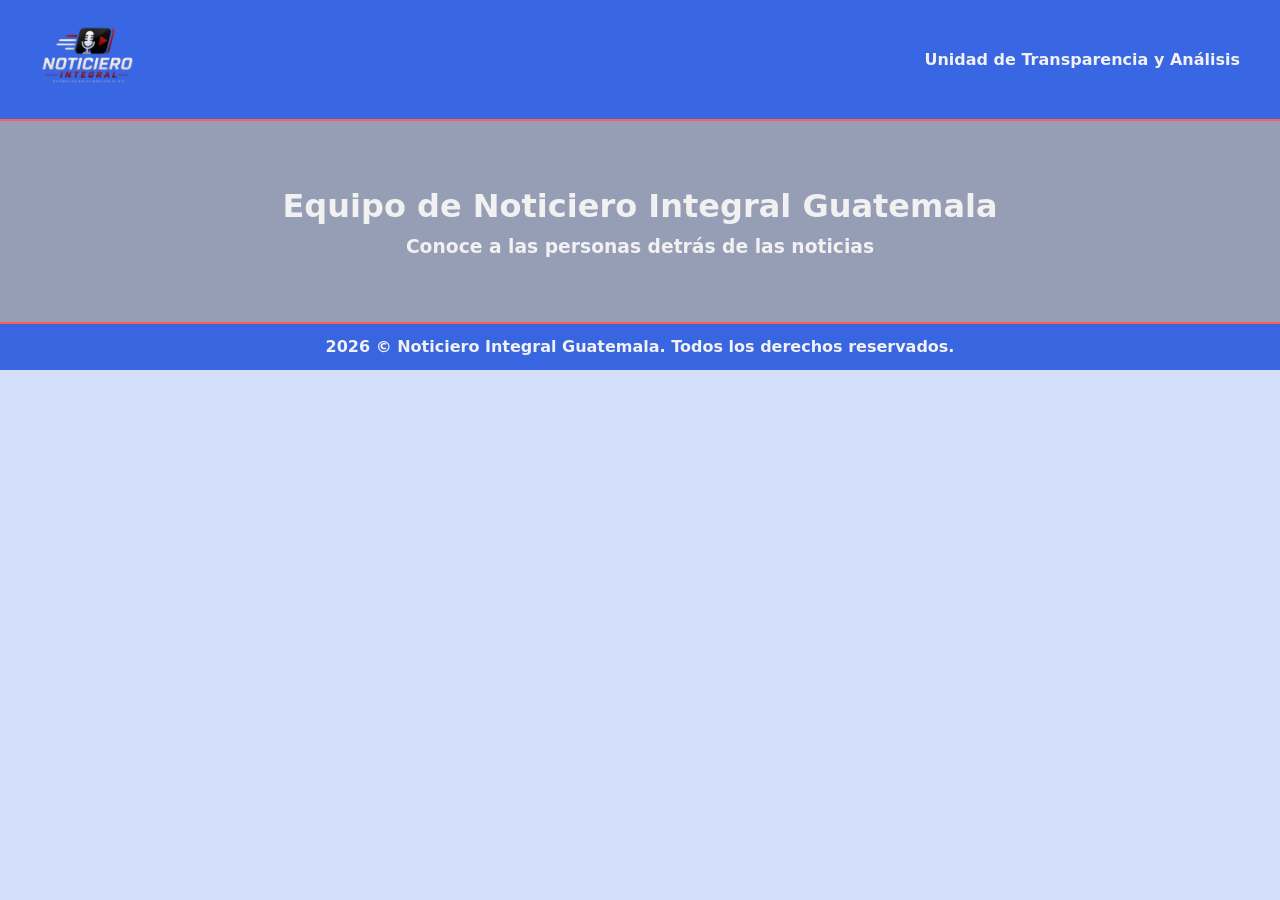
==== pages/equipo.html @ 52c1d626 "first commit" ====
<!DOCTYPE html>

<html lang = "es-GT">

    <head>

        <meta charset = "utf-8">

        <meta name = "viewport" content = "width=device-width, initial-scale=1.0">
        <meta name = "description" content = "Landing page de Noticiero Integral Guatemala - Seminario 2026">
        <meta name = "author" content = "Noticiero Integral Guatemala">
        <meta name = "color-scheme" content = "light">

        <meta property = "og:site_name" content = "Noticiero Integral Guatemala">
        <meta property = "og:title" content = "Seminario 2026">
        <meta property = "og:description" content = "Landing page de Noticiero Integral Guatemala - Seminario 2026">
        <meta property = "og:type" content = "website">
        <meta property = "og:locale" content = "es_GT">

        <title>Noticiero Integral Guatemala</title>

        <link rel = "stylesheet" href = "../styles/base.css">
        <link rel = "stylesheet" href = "../styles/layout.css">
        <link rel = "stylesheet" href = "../styles/components.css">

        <link rel = "icon" type = "image/png" href = "../assets/img/page-icon.png">

        <script src = "../js/script.js" defer></script>

    </head>

    <body id = "home">

        <nav>

            <a href = "../index.html#home">
                <img src = "../assets/img/Logo.png" alt = "Noticiero Integral Guatemala Logo" class = "logo">
            </a>

            <div class = "nav-links">
                <a href = "transparencia-y-analisis.html" class = "navhover">Unidad de Transparencia y Análisis</a>
            </div>

        </nav>

        <header>
            <h1>Equipo de Noticiero Integral Guatemala</h1>
            <h3>Conoce a las personas detrás de las noticias</p>
        </header>

        <main>

        </main>

        <footer>
            2026 &copy; Noticiero Integral Guatemala. Todos los derechos reservados.
        </footer>

    </body>

</html>
---- styles/base.css ----
@charset "UTF-8";

:root {
    --text-main: #f1f1f1;
    --navbar-color: #1f52ddda;
    --primary-color: #d3defc;
    --secondary-color: #ff5c5c;
    --header-color: #969eb6;
    --bg-section: #e0e0e0;
    --text-section: #333;
    --fab-btns: #3f8ab669;
}

* {
    margin: 0;
    padding: 0;
    box-sizing: border-box;
}

body {
    font-family: system-ui;
    background-color: var(--primary-color);
    min-height: 100vh;
    display: flex;
    flex-direction: column;
    font-size: clamp(14px, 1.5vw, 16px);
    color: var(--text-main);
    line-height: 1.6;
}

.container {
    width: 90%;
    max-width: 1200px;
    margin: 30px auto;
}
---- styles/layout.css ----
@charset "UT-8";

nav {
    width: 100%;
    background-color: var(--navbar-color);
    border-bottom: 2px solid var(--secondary-color);
    display: flex;
    justify-content: space-between;
    align-items: center;
    padding: 5px 10px;
    position: sticky;
    top: 0;
    z-index: 1000;
    backdrop-filter: blur(10px);
}

/* links agrupados */
.nav-links {
    display: flex;
    gap: 20px;
    align-items: center;
}

/* estilo general links */
nav a {
    color: var(--text-main);
    text-decoration: none;
    font-weight: 600;
    padding: 20px 30px;
    transition: background-color 0.3s, color 0.3s;
}

.navhover:hover {
    background-color: var(--secondary-color);
    color: var(--primary-color);
    border-radius: 5px;
}

/* logo */
.logo {
    width: 95px;
}

footer {
    width: 100%;
    background-color: var(--navbar-color);
    border-top: 2px solid var(--secondary-color);
    display: flex;
    justify-content: center;
    align-items: center;
    padding: 10px;
    width: 100%;
    font-weight: 600;
}

header {
    text-align: center;
    padding: 60px 20px;
    background-color: var(--header-color);
}

.biblecard {
    max-width: 800px;
    margin: 40px auto;
    padding: 20px;
    color: var(--text-section);
    background-color: var(--bg-section);
    border-radius: 10px;
    border: 5px solid var(--secondary-color);

    display: flex;
    flex-direction: column;
    gap: 15px;
}

.titles {
    font-weight: 600;
    font-size: clamp(18px, 3vw, 28px);
    text-align: center;
    margin-bottom: 20px;
    background: var(--navbar-color);
    padding: 10px;
    border-radius: 7px;
}

.two-columns {
    display: flex;
    gap: 20px;
    flex-wrap: wrap;
}

.two-columns > * {
    flex: 1;
    min-width: 500px;
}

article {
    background-color: var(--bg-section);
    padding: 20px;
    border-radius: 10px;
    border: 3px solid var(--secondary-color);
    backdrop-filter: blur(5px);
    color: var(--text-section);
}
---- styles/components.css ----
@charset "UTF-8";

.fab-container {
    position: fixed;
    bottom: 20px;
    right: 20px;

    display: flex;
    flex-direction: column;
    gap: 15px;

    z-index: 999;
}

.fab {
    width: 55px;
    height: 55px;
    background: var(--fab-btns);
    border-radius: 50%;
    display: flex;
    align-items: center;
    justify-content: center;
    transition: 0.3s;
    text-decoration: none;
}

.fab:hover {
    transform: scale(1.1);
    background: var(--shadow-primary);
}

/* título */
.biblecard h2 {
    margin: 0;
}

/* contenedor del contenido */
.biblecard p {
    text-align: center;
    font-size: 1.2rem;
    margin: 0;
}

/* referencia a la derecha */
.biblecard small {
    align-self: flex-end;
    font-style: italic;
    font-size: 16px;
    opacity: 0.8;
}
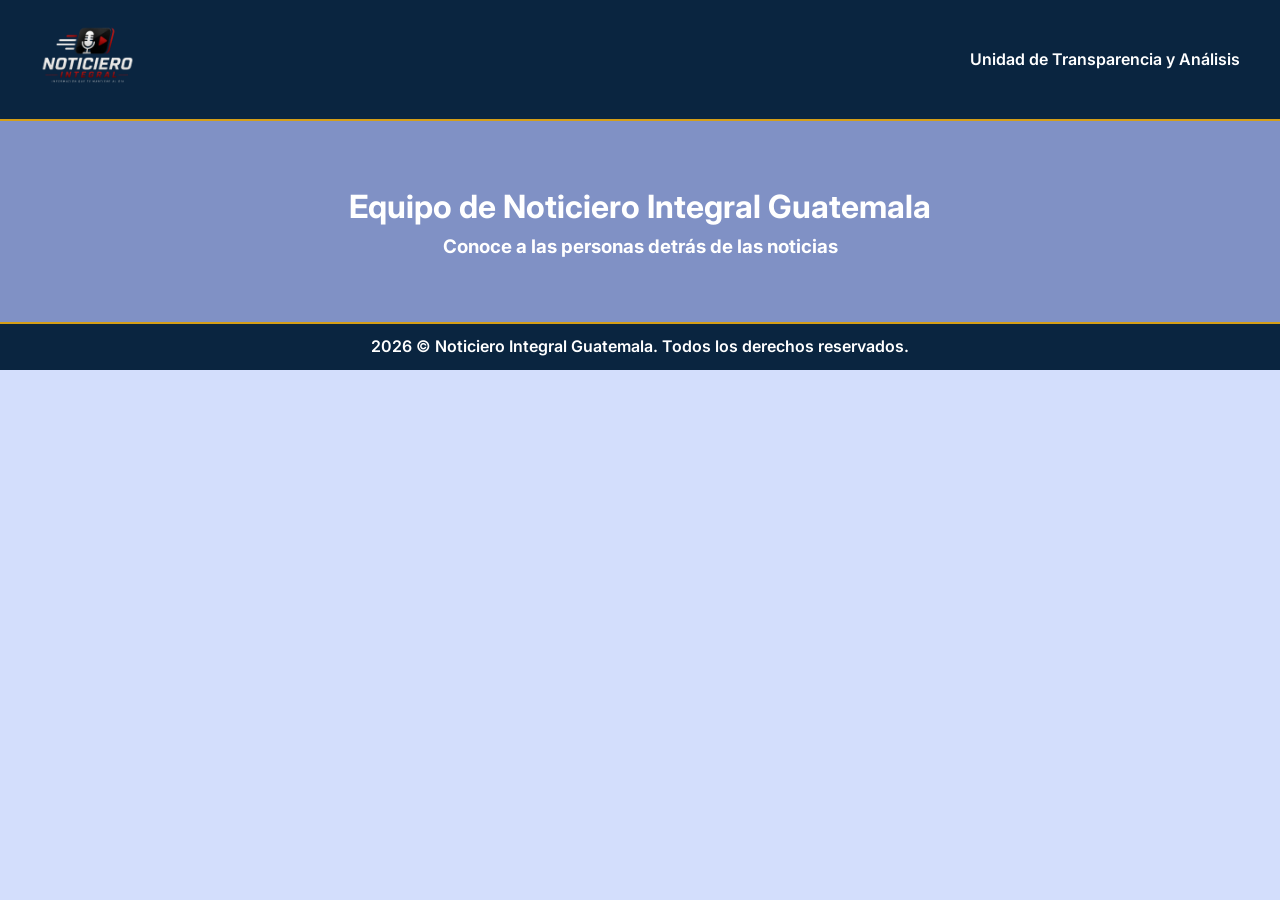
==== commit 4345c07d: "update color palette and add document section" ====
--- a/pages/equipo.html
+++ b/pages/equipo.html
@@ -33,7 +33,7 @@
 
         <nav>
 
-            <a href = "../index.html#home">
+            <a href = "../index.html#home" title = "Inicio">
                 <img src = "../assets/img/Logo.png" alt = "Noticiero Integral Guatemala Logo" class = "logo">
             </a>
 
--- a/styles/base.css
+++ b/styles/base.css
@@ -1,14 +1,30 @@
 @charset "UTF-8";
 
+/* FONTS */
+@font-face {
+    font-family: 'Inter';
+    src: url('../assets/fonts/Inter-VariableFont_opsz\,wght.ttf') format('woff2');
+    font-display: swap;
+}
+
+@font-face {
+    font-family: 'Inter';
+    src: url('../assets/fonts/Inter-Italic-VariableFont_opsz\,wght.ttf') format('woff2');
+    font-weight: 400;
+    font-display: swap;
+    font-style: italic;
+}
+
 :root {
-    --text-main: #f1f1f1;
-    --navbar-color: #1f52ddda;
+    --text-main: #FFFFFF;
+    --navbar-color: #0A2540;
     --primary-color: #d3defc;
-    --secondary-color: #ff5c5c;
-    --header-color: #969eb6;
-    --bg-section: #e0e0e0;
-    --text-section: #333;
+    --secondary-color: #d49e17;
+    --header-color: #8091c5;
+    --bg-section: #dce0e9;
+    --text-section: #333333;
     --fab-btns: #3f8ab669;
+    --project-card: #b9d9dfcb;
 }
 
 * {
@@ -18,7 +34,7 @@
 }
 
 body {
-    font-family: system-ui;
+    font-family: 'Inter', system-ui;
     background-color: var(--primary-color);
     min-height: 100vh;
     display: flex;
--- a/styles/layout.css
+++ b/styles/layout.css
@@ -14,14 +14,12 @@
     backdrop-filter: blur(10px);
 }
 
-/* links agrupados */
 .nav-links {
     display: flex;
     gap: 20px;
     align-items: center;
 }
 
-/* estilo general links */
 nav a {
     color: var(--text-main);
     text-decoration: none;
@@ -36,7 +34,6 @@
     border-radius: 5px;
 }
 
-/* logo */
 .logo {
     width: 95px;
 }
@@ -48,6 +45,7 @@
     display: flex;
     justify-content: center;
     align-items: center;
+    text-align: center;
     padding: 10px;
     width: 100%;
     font-weight: 600;
@@ -94,11 +92,136 @@
     min-width: 500px;
 }
 
-article {
+.news-card {
+    width: 320px;
+    border-radius: 12px;
+    overflow: hidden;
     background-color: var(--bg-section);
+    box-shadow: 0 4px 12px rgba(0,0,0,0.2);
+    transition: transform 0.3s ease;
+}
+
+.news-card img {
+    width: 100%;
+    height: 180px;
+    object-fit: cover;
+    transition: transform 0.4s ease;
+}
+
+.news-card:hover img {
+    transform: scale(1.1);
+}
+
+.news-content {
+    padding: 15px;
+    color: var(--text-section);
+}
+
+.news-content h3 {
+    margin: 0 0 8px 0;
+    font-size: 1.1rem;
+}
+
+.news-content p {
+    margin: 0;
+    font-size: 0.9rem;
+    opacity: 0.8;
+}
+
+.pdf-section {
+    display: flex;
+    gap: 20px;
+    align-items: stretch;
+    width: 100%;
+    height: 80vh;
+}
+
+.pdf-view {
+    flex: 2;
+    height: 100%;
+}
+
+.pdf-view iframe {
+    width: 100%;
+    height: 100%;
+    border: none;
+    border-radius: 10px;
+}
+
+.pdf-view iframe {
+    box-shadow: 0 10px 30px rgba(0,0,0,0.2);
+}
+
+.pdf-info {
+    flex: 1;
+    background: var(--bg-section);
+    color: var(--text-section);
     padding: 20px;
     border-radius: 10px;
-    border: 3px solid var(--secondary-color);
-    backdrop-filter: blur(5px);
-    color: var(--text-section);
+    overflow-y: auto;
+}
+
+.project-section {
+    margin-top: 30px;
+    border: 0 solid transparent;
+    background-color: var(--project-card);
+    padding: 20px;
+    border-radius: 10px;
+}
+
+.project-section h1 {
+    text-align: center;
+    margin-bottom: 20px;
+    background: var(--navbar-color);
+    padding: 10px;
+    border-radius: 7px;
+}
+
+@media (max-width: 900px) {
+
+    nav {
+        flex-direction: column;
+        gap: 10px;
+        padding: 10px;
+    }
+
+    .nav-links {
+        flex-wrap: wrap;
+        justify-content: center;
+        gap: 10px;
+    }
+
+    nav a {
+        padding: 10px 15px;
+        font-size: 14px;
+    }
+
+    .logo {
+        width: 70px;
+    }
+
+    .two-columns {
+        flex-direction: column;
+        align-items: center;
+    }
+
+    .two-columns > * {
+        min-width: 100%;
+    }
+
+    /* news card más fluida */
+    .news-card {
+        width: 90%;
+    }
+}
+
+@media (max-width: 900px) {
+    .pdf-section {
+        flex-direction: column;
+        height: auto;
+    }
+
+    .pdf-view {
+        height: 70vh;
+    }
 }
--- a/styles/components.css
+++ b/styles/components.css
@@ -29,22 +29,50 @@
     background: var(--shadow-primary);
 }
 
-/* título */
+.biblecard {
+    -webkit-user-select: none;
+    -moz-user-select: none;
+    -ms-user-select: none;
+    user-select: none;
+}
+
 .biblecard h2 {
     margin: 0;
 }
 
-/* contenedor del contenido */
 .biblecard p {
     text-align: center;
     font-size: 1.2rem;
     margin: 0;
 }
 
-/* referencia a la derecha */
 .biblecard small {
     align-self: flex-end;
     font-style: italic;
     font-size: 16px;
     opacity: 0.8;
+}
+
+@media (max-width: 768px) {
+
+    .biblecard {
+        margin: 20px 10px;
+        padding: 15px;
+    }
+
+    .biblecard h2 {
+        font-size: 18px;
+        text-align: center;
+    }
+
+    .biblecard p {
+        font-size: 1rem;
+        line-height: 1.4;
+    }
+
+    .biblecard small {
+        font-size: 14px;
+        align-self: flex-end;
+        opacity: 0.8;
+    }
 }
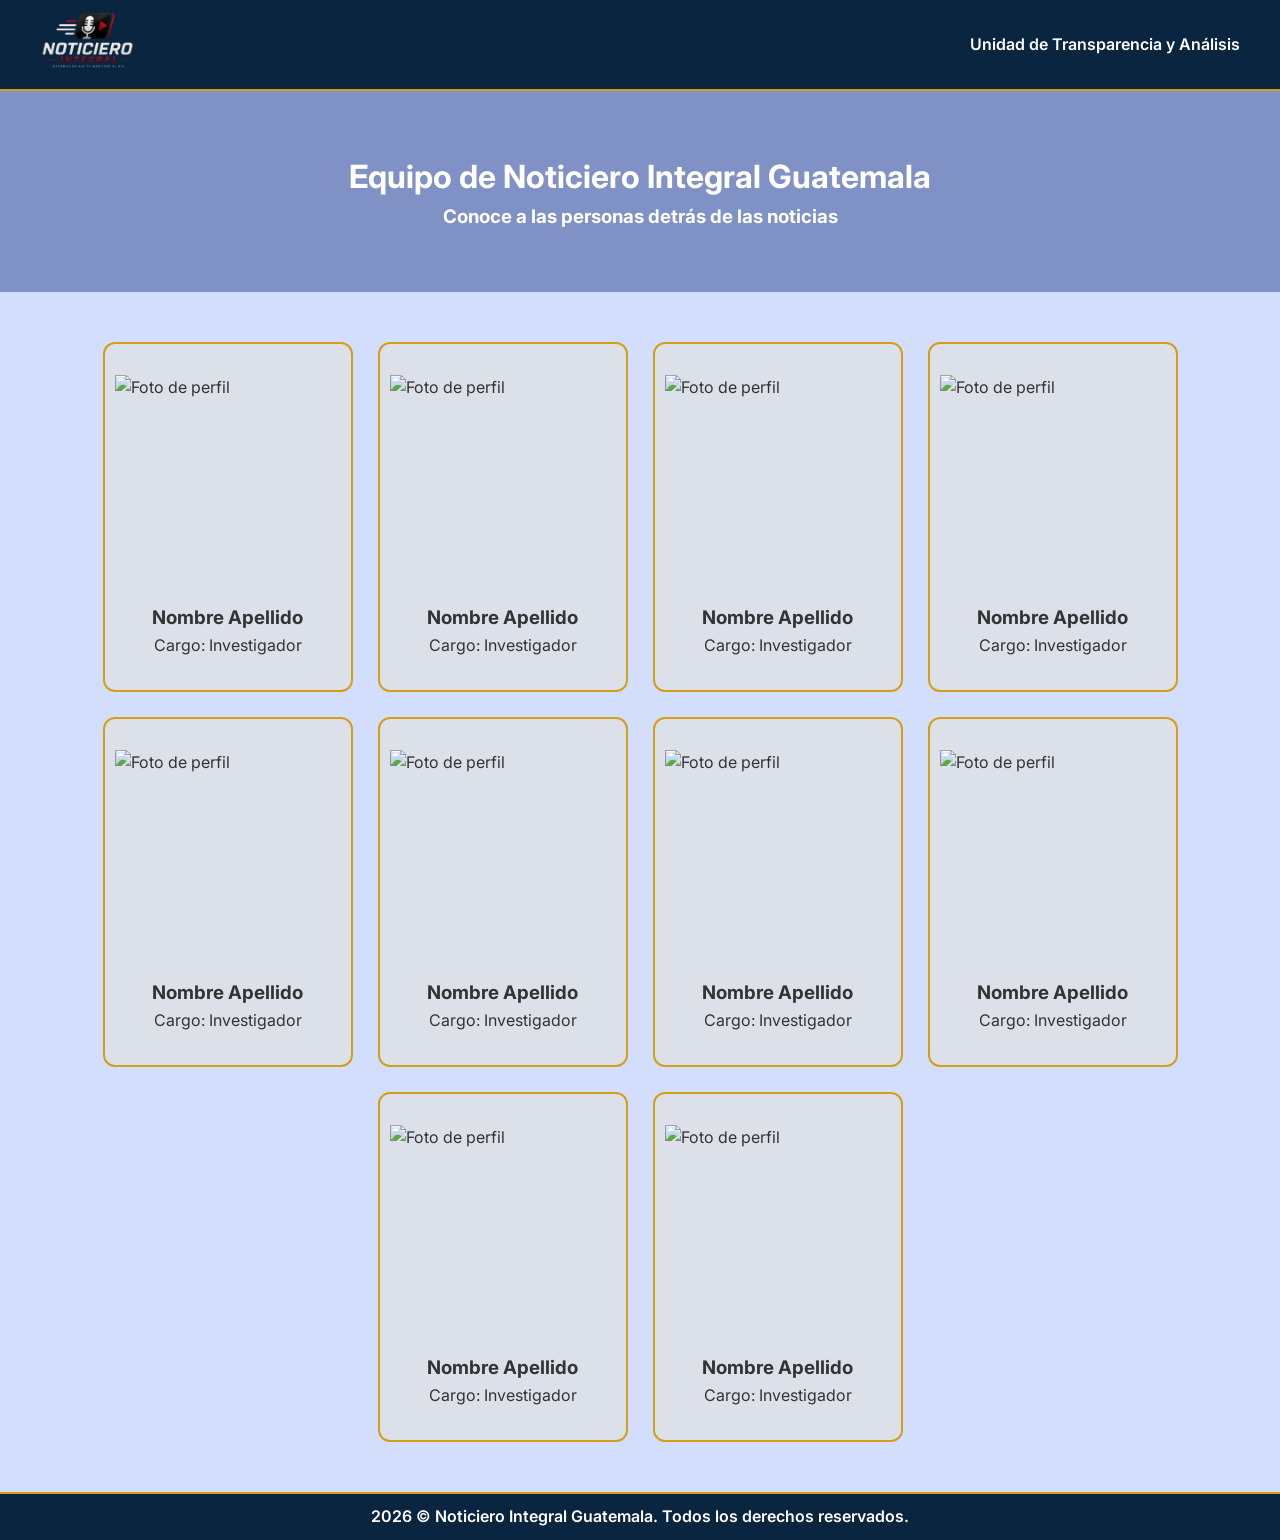
==== commit 17468248: "add team member cards section" ====
--- a/pages/equipo.html
+++ b/pages/equipo.html
@@ -29,7 +29,7 @@
 
     </head>
 
-    <body id = "home">
+    <body>
 
         <nav>
 
@@ -48,7 +48,257 @@
             <h3>Conoce a las personas detrás de las noticias</p>
         </header>
 
-        <main>
+        <main class = "cards-container">
+
+            <div class = "card-container">
+
+                <div class = "card">
+                    <!-- FRONT -->
+                    <div class = "card-front">
+
+                        <img src = "../assets/carnets/ejemplo.png" alt = "Foto de perfil">
+                        <h3>Nombre Apellido</h3>
+                        <p>Cargo: Investigador</p>
+
+                    </div>
+
+                    <!-- BACK -->
+                    <div class = "card-back">
+
+                        <h3>Información</h3>
+                        <p>Especialista en análisis e investigación del caso.</p>
+                        <a href = "perfil.html">Ver perfil</a>
+
+                    </div>
+
+                </div>
+
+            </div>
+
+            <div class = "card-container">
+
+                <div class = "card">
+                    <!-- FRONT -->
+                    <div class = "card-front">
+
+                        <img src = "../assets/carnets/ejemplo.png" alt = "Foto de perfil">
+                        <h3>Nombre Apellido</h3>
+                        <p>Cargo: Investigador</p>
+
+                    </div>
+
+                    <!-- BACK -->
+                    <div class = "card-back">
+
+                        <h3>Información</h3>
+                        <p>Especialista en análisis e investigación del caso.</p>
+                        <a href = "perfil.html">Ver perfil</a>
+
+                    </div>
+
+                </div>
+
+            </div>
+
+            <div class = "card-container">
+
+                <div class = "card">
+                    <!-- FRONT -->
+                    <div class = "card-front">
+
+                        <img src = "../assets/carnets/ejemplo.png" alt = "Foto de perfil">
+                        <h3>Nombre Apellido</h3>
+                        <p>Cargo: Investigador</p>
+
+                    </div>
+
+                    <!-- BACK -->
+                    <div class = "card-back">
+
+                        <h3>Información</h3>
+                        <p>Especialista en análisis e investigación del caso.</p>
+                        <a href = "perfil.html">Ver perfil</a>
+
+                    </div>
+
+                </div>
+
+            </div>
+
+            <div class = "card-container">
+
+                <div class = "card">
+                    <!-- FRONT -->
+                    <div class = "card-front">
+
+                        <img src = "../assets/carnets/ejemplo.png" alt = "Foto de perfil">
+                        <h3>Nombre Apellido</h3>
+                        <p>Cargo: Investigador</p>
+
+                    </div>
+
+                    <!-- BACK -->
+                    <div class = "card-back">
+
+                        <h3>Información</h3>
+                        <p>Especialista en análisis e investigación del caso.</p>
+                        <a href = "perfil.html">Ver perfil</a>
+
+                    </div>
+
+                </div>
+
+            </div>
+
+            <div class = "card-container">
+
+                <div class = "card">
+                    <!-- FRONT -->
+                    <div class = "card-front">
+
+                        <img src = "../assets/carnets/ejemplo.png" alt = "Foto de perfil">
+                        <h3>Nombre Apellido</h3>
+                        <p>Cargo: Investigador</p>
+
+                    </div>
+
+                    <!-- BACK -->
+                    <div class = "card-back">
+
+                        <h3>Información</h3>
+                        <p>Especialista en análisis e investigación del caso.</p>
+                        <a href = "perfil.html">Ver perfil</a>
+
+                    </div>
+
+                </div>
+
+            </div>
+
+            <div class = "card-container">
+
+                <div class = "card">
+                    <!-- FRONT -->
+                    <div class = "card-front">
+
+                        <img src = "../assets/carnets/ejemplo.png" alt = "Foto de perfil">
+                        <h3>Nombre Apellido</h3>
+                        <p>Cargo: Investigador</p>
+
+                    </div>
+
+                    <!-- BACK -->
+                    <div class = "card-back">
+
+                        <h3>Información</h3>
+                        <p>Especialista en análisis e investigación del caso.</p>
+                        <a href = "perfil.html">Ver perfil</a>
+
+                    </div>
+
+                </div>
+
+            </div>
+
+            <div class = "card-container">
+
+                <div class = "card">
+                    <!-- FRONT -->
+                    <div class = "card-front">
+
+                        <img src = "../assets/carnets/ejemplo.png" alt = "Foto de perfil">
+                        <h3>Nombre Apellido</h3>
+                        <p>Cargo: Investigador</p>
+
+                    </div>
+
+                    <!-- BACK -->
+                    <div class = "card-back">
+
+                        <h3>Información</h3>
+                        <p>Especialista en análisis e investigación del caso.</p>
+                        <a href = "perfil.html">Ver perfil</a>
+
+                    </div>
+
+                </div>
+
+            </div>
+
+            <div class = "card-container">
+
+                <div class = "card">
+                    <!-- FRONT -->
+                    <div class = "card-front">
+
+                        <img src = "../assets/carnets/ejemplo.png" alt = "Foto de perfil">
+                        <h3>Nombre Apellido</h3>
+                        <p>Cargo: Investigador</p>
+
+                    </div>
+
+                    <!-- BACK -->
+                    <div class = "card-back">
+
+                        <h3>Información</h3>
+                        <p>Especialista en análisis e investigación del caso.</p>
+                        <a href = "perfil.html">Ver perfil</a>
+
+                    </div>
+
+                </div>
+
+            </div>
+
+            <div class = "card-container">
+
+                <div class = "card">
+                    <!-- FRONT -->
+                    <div class = "card-front">
+
+                        <img src = "../assets/carnets/ejemplo.png" alt = "Foto de perfil">
+                        <h3>Nombre Apellido</h3>
+                        <p>Cargo: Investigador</p>
+
+                    </div>
+
+                    <!-- BACK -->
+                    <div class = "card-back">
+
+                        <h3>Información</h3>
+                        <p>Especialista en análisis e investigación del caso.</p>
+                        <a href = "perfil.html">Ver perfil</a>
+
+                    </div>
+
+                </div>
+
+            </div>
+
+            <div class = "card-container">
+
+                <div class = "card">
+                    <!-- FRONT -->
+                    <div class = "card-front">
+
+                        <img src = "../assets/carnets/ejemplo.png" alt = "Foto de perfil">
+                        <h3>Nombre Apellido</h3>
+                        <p>Cargo: Investigador</p>
+
+                    </div>
+
+                    <!-- BACK -->
+                    <div class = "card-back">
+
+                        <h3>Información</h3>
+                        <p>Especialista en análisis e investigación del caso.</p>
+                        <a href = "perfil.html">Ver perfil</a>
+
+                    </div>
+
+                </div>
+
+            </div>
 
         </main>
 
--- a/styles/base.css
+++ b/styles/base.css
@@ -14,6 +14,26 @@
     font-display: swap;
     font-style: italic;
 }
+
+@font-face {
+    font-family: 'Poppins';
+    src: url('../assets/fonts/Poppins-Black.ttf') format('woff2');
+    font-weight: 700;
+}
+
+@font-face {
+    font-family: 'Outfit';
+    src: url('../assets/fonts/Outfit-VariableFont_wght.ttf') format('woff2');
+    font-weight: 600;
+    font-style: italic;
+}
+
+@font-face {
+    font-family: 'Montserrat';
+    src: url('../assets/fonts/Montserrat-VariableFont_wght.ttf') format('woff2');
+    font-weight: 400;
+}
+
 
 :root {
     --text-main: #FFFFFF;
--- a/styles/layout.css
+++ b/styles/layout.css
@@ -7,7 +7,7 @@
     display: flex;
     justify-content: space-between;
     align-items: center;
-    padding: 5px 10px;
+    padding: 0 10px;
     position: sticky;
     top: 0;
     z-index: 1000;
@@ -24,7 +24,7 @@
     color: var(--text-main);
     text-decoration: none;
     font-weight: 600;
-    padding: 20px 30px;
+    padding: 10px 30px;
     transition: background-color 0.3s, color 0.3s;
 }
 
--- a/styles/components.css
+++ b/styles/components.css
@@ -53,6 +53,68 @@
     opacity: 0.8;
 }
 
+/* CARDS DE IDENTIFICACION */
+.cards-container {
+    display: flex !important;
+    flex-wrap: wrap;
+    gap: 25px !important;
+    justify-content: center;
+    align-items: start;
+    padding: 20px;
+    width: 90%;
+    margin: 30px auto;
+}
+
+.card-container {
+    perspective: 1000px;
+    width: 250px;
+    height: 350px;
+}
+
+.card {
+    width: 100%;
+    height: 100%;
+    position: relative;
+    transform-style: preserve-3d;
+    transition: transform 0.8s;
+}
+
+/* efecto hover flip */
+.card-container:hover .card {
+    transform: rotateY(180deg);
+}
+
+/* ambas caras */
+.card-front, .card-back {
+    position: absolute;
+    width: 100%;
+    height: 100%;
+    backface-visibility: hidden;
+    border-radius: 12px;
+    overflow: hidden;
+    border: 2px solid var(--secondary-color);
+    background: var(--bg-section);
+    color: var(--text-section);
+    display: flex;
+    flex-direction: column;
+    align-items: center;
+    justify-content: center;
+    padding: 10px;
+}
+
+/* frente */
+.card-front img {
+    width: 100%;
+    height: 70%;
+    object-fit: cover;
+}
+
+/* atrás */
+.card-back {
+    transform: rotateY(180deg);
+    text-align: center;
+}
+
 @media (max-width: 768px) {
 
     .biblecard {
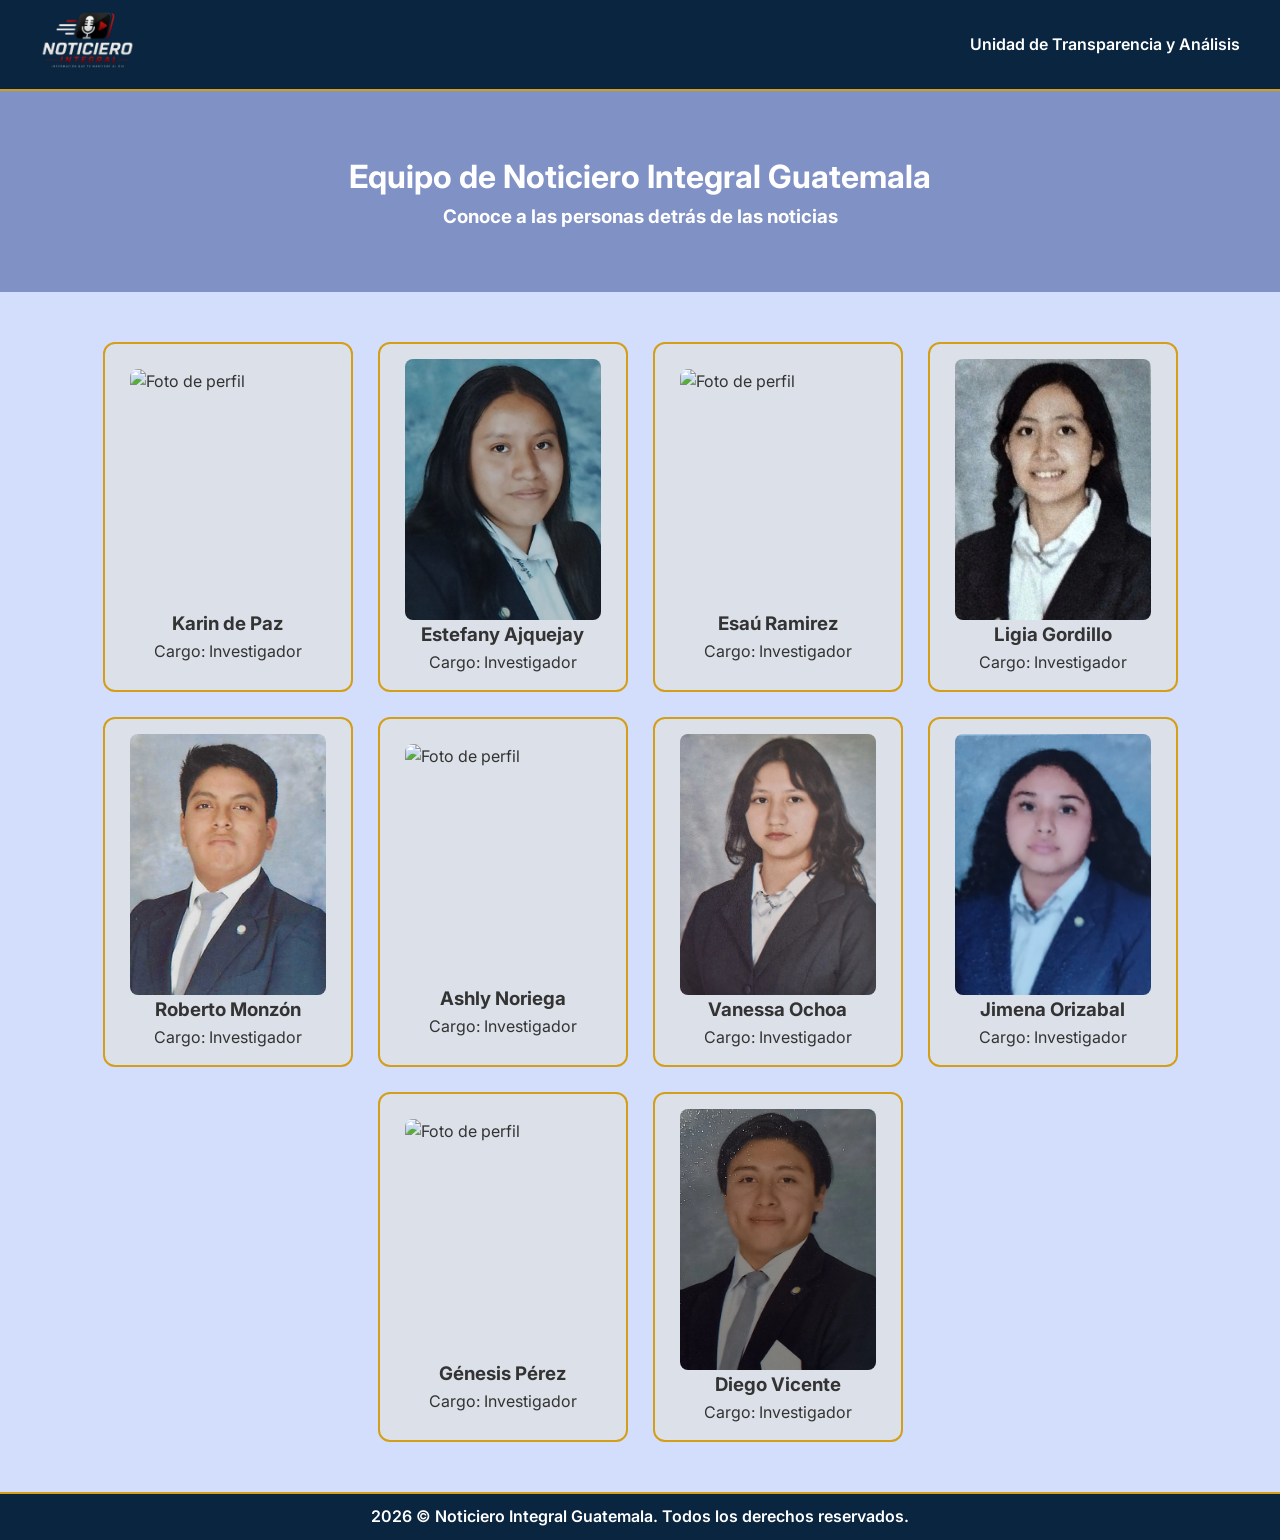
==== commit 31d304f8: "feat: add news section and team members" ====
--- a/pages/equipo.html
+++ b/pages/equipo.html
@@ -57,7 +57,32 @@
                     <div class = "card-front">
 
                         <img src = "../assets/carnets/ejemplo.png" alt = "Foto de perfil">
-                        <h3>Nombre Apellido</h3>
+                        <h3>Karin de Paz</h3>
+                        <p>Cargo: Investigador</p>
+
+                    </div>
+
+                    <!-- BACK -->
+                    <div class = "card-back">
+
+                        <h3>Información</h3>
+                        <p>Especialista en análisis e investigación del caso.</p>
+                        <a href = "perfil.html">Ver perfil</a>
+
+                    </div>
+
+                </div>
+
+            </div>
+
+            <div class = "card-container">
+
+                <div class = "card">
+                    <!-- FRONT -->
+                    <div class = "card-front">
+
+                        <img src = "../assets/img/photos/estefany_img.webp" alt = "Foto de perfil">
+                        <h3>Estefany Ajquejay</h3>
                         <p>Cargo: Investigador</p>
 
                     </div>
@@ -82,7 +107,57 @@
                     <div class = "card-front">
 
                         <img src = "../assets/carnets/ejemplo.png" alt = "Foto de perfil">
-                        <h3>Nombre Apellido</h3>
+                        <h3>Esaú Ramirez</h3>
+                        <p>Cargo: Investigador</p>
+
+                    </div>
+
+                    <!-- BACK -->
+                    <div class = "card-back">
+
+                        <h3>Información</h3>
+                        <p>Especialista en análisis e investigación del caso.</p>
+                        <a href = "perfil.html">Ver perfil</a>
+
+                    </div>
+
+                </div>
+
+            </div>
+
+            <div class = "card-container">
+
+                <div class = "card">
+                    <!-- FRONT -->
+                    <div class = "card-front">
+
+                        <img src = "../assets/img/photos/ligia_img.webp" alt = "Foto de perfil">
+                        <h3>Ligia Gordillo</h3>
+                        <p>Cargo: Investigador</p>
+
+                    </div>
+
+                    <!-- BACK -->
+                    <div class = "card-back">
+
+                        <h3>Información</h3>
+                        <p>Especialista en análisis e investigación del caso.</p>
+                        <a href = "perfil.html">Ver perfil</a>
+
+                    </div>
+
+                </div>
+
+            </div>
+
+            <div class = "card-container">
+
+                <div class = "card">
+                    <!-- FRONT -->
+                    <div class = "card-front">
+
+                        <img src = "../assets/img//photos/roberto_img.png" alt = "Foto de perfil">
+                        <h3>Roberto Monzón</h3>
                         <p>Cargo: Investigador</p>
 
                     </div>
@@ -107,7 +182,57 @@
                     <div class = "card-front">
 
                         <img src = "../assets/carnets/ejemplo.png" alt = "Foto de perfil">
-                        <h3>Nombre Apellido</h3>
+                        <h3>Ashly Noriega</h3>
+                        <p>Cargo: Investigador</p>
+
+                    </div>
+
+                    <!-- BACK -->
+                    <div class = "card-back">
+
+                        <h3>Información</h3>
+                        <p>Especialista en análisis e investigación del caso.</p>
+                        <a href = "perfil.html">Ver perfil</a>
+
+                    </div>
+
+                </div>
+
+            </div>
+
+            <div class = "card-container">
+
+                <div class = "card">
+                    <!-- FRONT -->
+                    <div class = "card-front">
+
+                        <img src = "../assets/img/photos/vanesa_img.webp" alt = "Foto de perfil">
+                        <h3>Vanessa Ochoa</h3>
+                        <p>Cargo: Investigador</p>
+
+                    </div>
+
+                    <!-- BACK -->
+                    <div class = "card-back">
+
+                        <h3>Información</h3>
+                        <p>Especialista en análisis e investigación del caso.</p>
+                        <a href = "perfil.html">Ver perfil</a>
+
+                    </div>
+
+                </div>
+
+            </div>
+
+            <div class = "card-container">
+
+                <div class = "card">
+                    <!-- FRONT -->
+                    <div class = "card-front">
+
+                        <img src = "../assets/img/photos/jimena_img.webp" alt = "Foto de perfil">
+                        <h3>Jimena Orizabal</h3>
                         <p>Cargo: Investigador</p>
 
                     </div>
@@ -132,157 +257,32 @@
                     <div class = "card-front">
 
                         <img src = "../assets/carnets/ejemplo.png" alt = "Foto de perfil">
-                        <h3>Nombre Apellido</h3>
-                        <p>Cargo: Investigador</p>
-
-                    </div>
-
-                    <!-- BACK -->
-                    <div class = "card-back">
-
-                        <h3>Información</h3>
-                        <p>Especialista en análisis e investigación del caso.</p>
-                        <a href = "perfil.html">Ver perfil</a>
-
-                    </div>
-
-                </div>
-
-            </div>
-
-            <div class = "card-container">
-
-                <div class = "card">
-                    <!-- FRONT -->
-                    <div class = "card-front">
-
-                        <img src = "../assets/carnets/ejemplo.png" alt = "Foto de perfil">
-                        <h3>Nombre Apellido</h3>
-                        <p>Cargo: Investigador</p>
-
-                    </div>
-
-                    <!-- BACK -->
-                    <div class = "card-back">
-
-                        <h3>Información</h3>
-                        <p>Especialista en análisis e investigación del caso.</p>
-                        <a href = "perfil.html">Ver perfil</a>
-
-                    </div>
-
-                </div>
-
-            </div>
-
-            <div class = "card-container">
-
-                <div class = "card">
-                    <!-- FRONT -->
-                    <div class = "card-front">
-
-                        <img src = "../assets/carnets/ejemplo.png" alt = "Foto de perfil">
-                        <h3>Nombre Apellido</h3>
-                        <p>Cargo: Investigador</p>
-
-                    </div>
-
-                    <!-- BACK -->
-                    <div class = "card-back">
-
-                        <h3>Información</h3>
-                        <p>Especialista en análisis e investigación del caso.</p>
-                        <a href = "perfil.html">Ver perfil</a>
-
-                    </div>
-
-                </div>
-
-            </div>
-
-            <div class = "card-container">
-
-                <div class = "card">
-                    <!-- FRONT -->
-                    <div class = "card-front">
-
-                        <img src = "../assets/carnets/ejemplo.png" alt = "Foto de perfil">
-                        <h3>Nombre Apellido</h3>
-                        <p>Cargo: Investigador</p>
-
-                    </div>
-
-                    <!-- BACK -->
-                    <div class = "card-back">
-
-                        <h3>Información</h3>
-                        <p>Especialista en análisis e investigación del caso.</p>
-                        <a href = "perfil.html">Ver perfil</a>
-
-                    </div>
-
-                </div>
-
-            </div>
-
-            <div class = "card-container">
-
-                <div class = "card">
-                    <!-- FRONT -->
-                    <div class = "card-front">
-
-                        <img src = "../assets/carnets/ejemplo.png" alt = "Foto de perfil">
-                        <h3>Nombre Apellido</h3>
-                        <p>Cargo: Investigador</p>
-
-                    </div>
-
-                    <!-- BACK -->
-                    <div class = "card-back">
-
-                        <h3>Información</h3>
-                        <p>Especialista en análisis e investigación del caso.</p>
-                        <a href = "perfil.html">Ver perfil</a>
-
-                    </div>
-
-                </div>
-
-            </div>
-
-            <div class = "card-container">
-
-                <div class = "card">
-                    <!-- FRONT -->
-                    <div class = "card-front">
-
-                        <img src = "../assets/carnets/ejemplo.png" alt = "Foto de perfil">
-                        <h3>Nombre Apellido</h3>
-                        <p>Cargo: Investigador</p>
-
-                    </div>
-
-                    <!-- BACK -->
-                    <div class = "card-back">
-
-                        <h3>Información</h3>
-                        <p>Especialista en análisis e investigación del caso.</p>
-                        <a href = "perfil.html">Ver perfil</a>
-
-                    </div>
-
-                </div>
-
-            </div>
-
-            <div class = "card-container">
-
-                <div class = "card">
-                    <!-- FRONT -->
-                    <div class = "card-front">
-
-                        <img src = "../assets/carnets/ejemplo.png" alt = "Foto de perfil">
-                        <h3>Nombre Apellido</h3>
+                        <h3>Génesis Pérez</h3>
+                        <p>Cargo: Investigador</p>
+
+                    </div>
+
+                    <!-- BACK -->
+                    <div class = "card-back">
+
+                        <h3>Información</h3>
+                        <p>Especialista en análisis e investigación del caso.</p>
+                        <a href = "perfil.html">Ver perfil</a>
+
+                    </div>
+
+                </div>
+
+            </div>
+
+            <div class = "card-container">
+
+                <div class = "card">
+                    <!-- FRONT -->
+                    <div class = "card-front">
+
+                        <img src = "../assets/img/photos/diego_img.webp" alt = "Foto de perfil">
+                        <h3>Diego Vicente</h3>
                         <p>Cargo: Investigador</p>
 
                     </div>
--- a/styles/base.css
+++ b/styles/base.css
@@ -3,13 +3,13 @@
 /* FONTS */
 @font-face {
     font-family: 'Inter';
-    src: url('../assets/fonts/Inter-VariableFont_opsz\,wght.ttf') format('woff2');
+    src: url('../assets/fonts/Inter-VariableFont_opsz,wght.ttf') format('truetype');
     font-display: swap;
 }
 
 @font-face {
     font-family: 'Inter';
-    src: url('../assets/fonts/Inter-Italic-VariableFont_opsz\,wght.ttf') format('woff2');
+    src: url('../assets/fonts/Inter-Italic-VariableFont_opsz,wght.ttf') format('truetype');
     font-weight: 400;
     font-display: swap;
     font-style: italic;
@@ -17,23 +17,16 @@
 
 @font-face {
     font-family: 'Poppins';
-    src: url('../assets/fonts/Poppins-Black.ttf') format('woff2');
+    src: url('../assets/fonts/Poppins-Black.ttf') format('truetype');
     font-weight: 700;
 }
 
 @font-face {
     font-family: 'Outfit';
-    src: url('../assets/fonts/Outfit-VariableFont_wght.ttf') format('woff2');
+    src: url('../assets/fonts/Outfit-VariableFont_wght.ttf') format('truetype');
     font-weight: 600;
     font-style: italic;
 }
-
-@font-face {
-    font-family: 'Montserrat';
-    src: url('../assets/fonts/Montserrat-VariableFont_wght.ttf') format('woff2');
-    font-weight: 400;
-}
-
 
 :root {
     --text-main: #FFFFFF;
--- a/styles/layout.css
+++ b/styles/layout.css
@@ -126,6 +126,7 @@
     margin: 0;
     font-size: 0.9rem;
     opacity: 0.8;
+    text-align: justify;
 }
 
 .pdf-section {
--- a/styles/components.css
+++ b/styles/components.css
@@ -55,6 +55,10 @@
 
 /* CARDS DE IDENTIFICACION */
 .cards-container {
+    -webkit-user-select: none;
+    -moz-user-select: none;
+    -ms-user-select: none;
+    user-select: none;
     display: flex !important;
     flex-wrap: wrap;
     gap: 25px !important;
@@ -99,14 +103,15 @@
     flex-direction: column;
     align-items: center;
     justify-content: center;
-    padding: 10px;
+    padding: 25px;
 }
 
 /* frente */
 .card-front img {
     width: 100%;
-    height: 70%;
+    aspect-ratio: 3 / 4;
     object-fit: cover;
+    border-radius: 8px;
 }
 
 /* atrás */
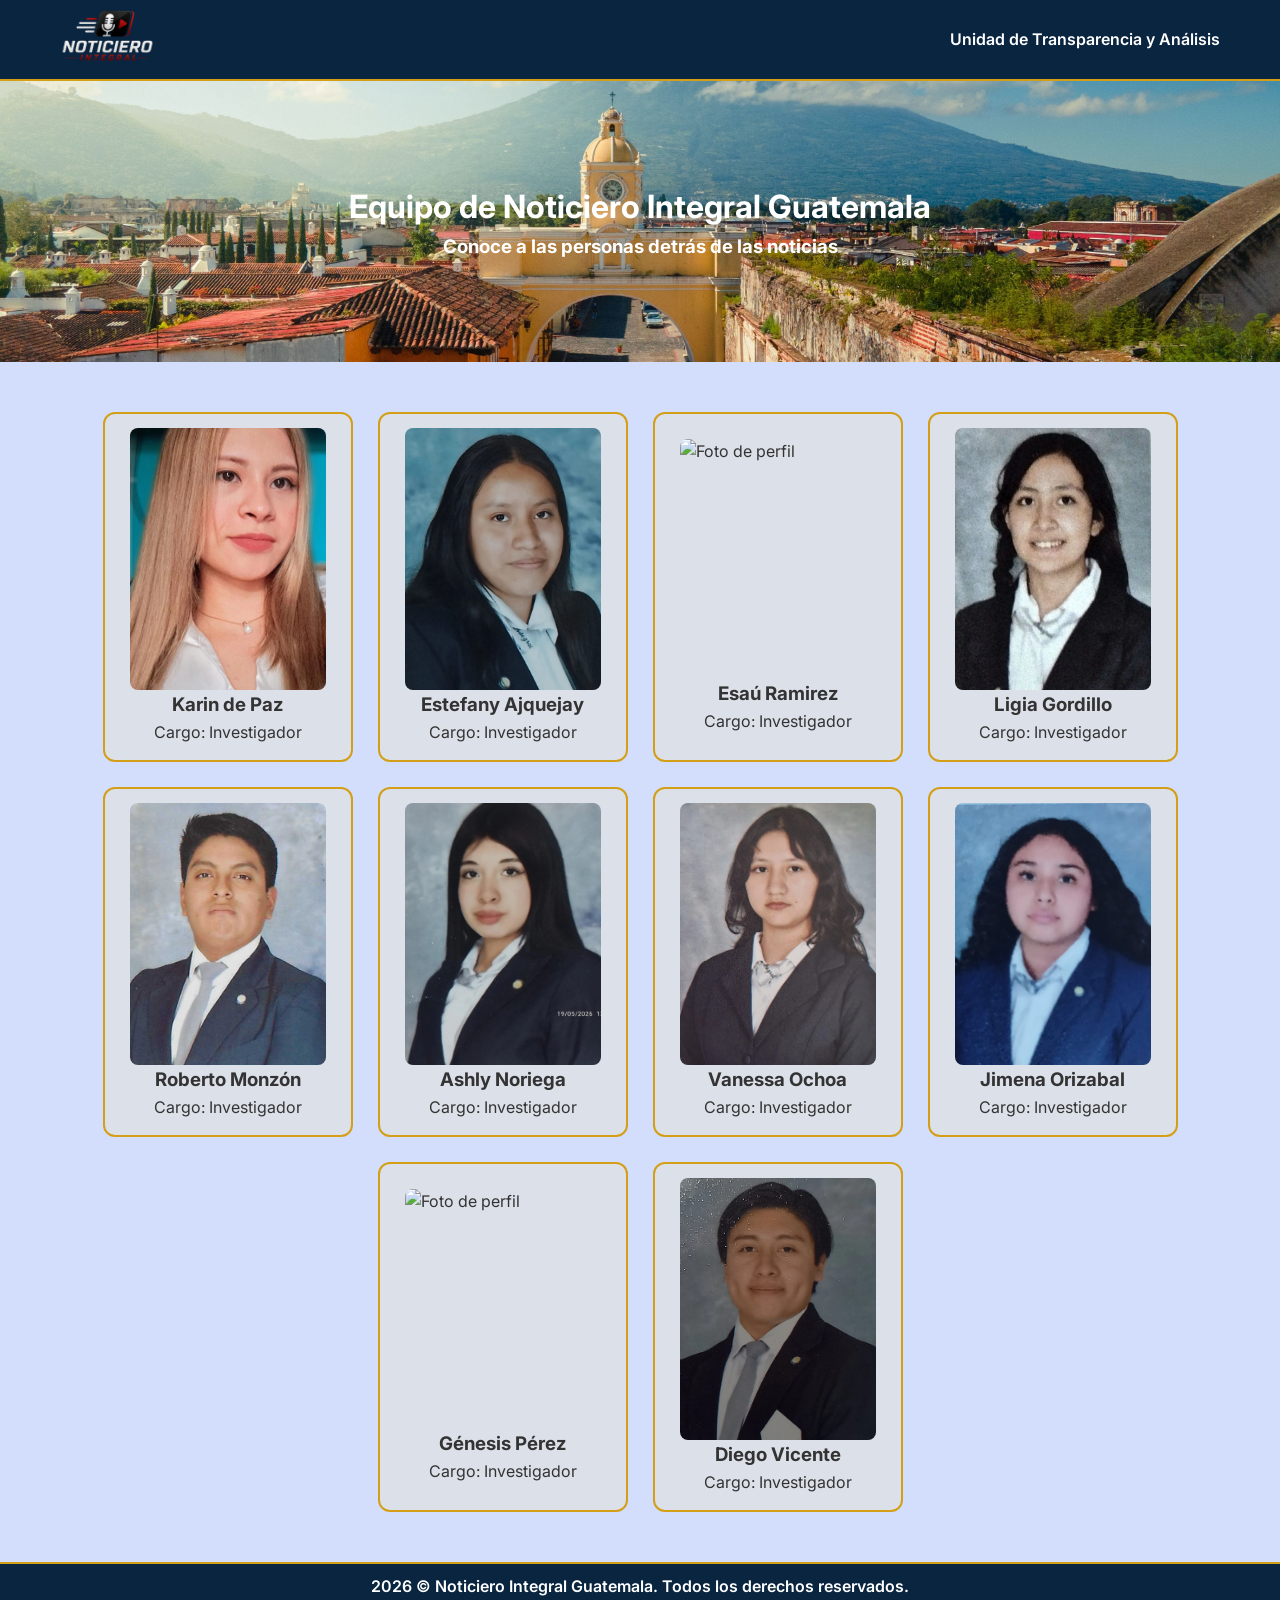
==== commit 4aa52774: "style: add visual improvements and UI enhancements" ====
--- a/pages/equipo.html
+++ b/pages/equipo.html
@@ -56,7 +56,7 @@
                     <!-- FRONT -->
                     <div class = "card-front">
 
-                        <img src = "../assets/carnets/ejemplo.png" alt = "Foto de perfil">
+                        <img src = "../assets/img/photos/karin_img.webp" alt = "Foto de perfil">
                         <h3>Karin de Paz</h3>
                         <p>Cargo: Investigador</p>
 
@@ -181,7 +181,7 @@
                     <!-- FRONT -->
                     <div class = "card-front">
 
-                        <img src = "../assets/carnets/ejemplo.png" alt = "Foto de perfil">
+                        <img src = "../assets/img/photos/ashly_img.webp" alt = "Foto de perfil">
                         <h3>Ashly Noriega</h3>
                         <p>Cargo: Investigador</p>
 
--- a/styles/layout.css
+++ b/styles/layout.css
@@ -7,7 +7,7 @@
     display: flex;
     justify-content: space-between;
     align-items: center;
-    padding: 0 10px;
+    padding: 0 30px;
     position: sticky;
     top: 0;
     z-index: 1000;
@@ -26,6 +26,7 @@
     font-weight: 600;
     padding: 10px 30px;
     transition: background-color 0.3s, color 0.3s;
+    border-radius: 5px;
 }
 
 .navhover:hover {
@@ -53,8 +54,12 @@
 
 header {
     text-align: center;
-    padding: 60px 20px;
+    padding: 100px 20px;
     background-color: var(--header-color);
+    background-image: url('../assets/img/background.jpg');
+    background-size: cover;
+    background-position: center;
+    background-repeat: no-repeat;
 }
 
 .biblecard {
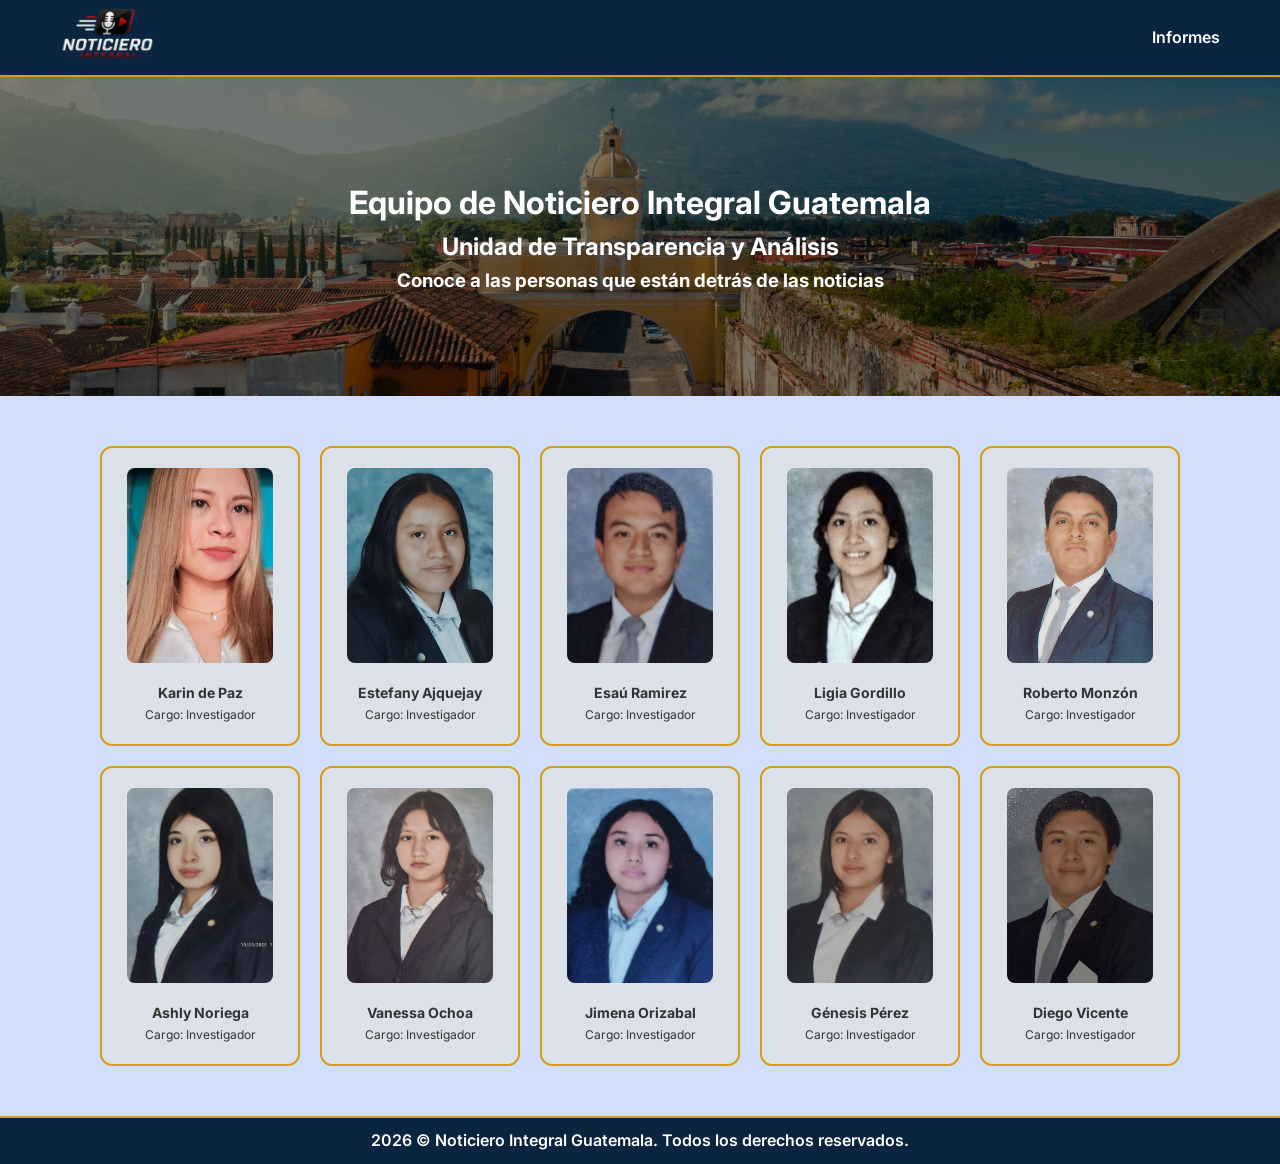
==== commit 04269846: "style: enhanced UI visuals and added extra details" ====
--- a/pages/equipo.html
+++ b/pages/equipo.html
@@ -17,7 +17,7 @@
         <meta property = "og:type" content = "website">
         <meta property = "og:locale" content = "es_GT">
 
-        <title>Noticiero Integral Guatemala</title>
+        <title>Equipo | Noticiero Integral Guatemala</title>
 
         <link rel = "stylesheet" href = "../styles/base.css">
         <link rel = "stylesheet" href = "../styles/layout.css">
@@ -38,14 +38,15 @@
             </a>
 
             <div class = "nav-links">
-                <a href = "transparencia-y-analisis.html" class = "navhover">Unidad de Transparencia y Análisis</a>
+                <a href = "informes.html" class = "navhover">Informes</a>
             </div>
 
         </nav>
 
         <header>
             <h1>Equipo de Noticiero Integral Guatemala</h1>
-            <h3>Conoce a las personas detrás de las noticias</p>
+            <h2>Unidad de Transparencia y Análisis</h2>
+            <h3>Conoce a las personas que están detrás de las noticias</p>
         </header>
 
         <main class = "cards-container">
@@ -56,7 +57,7 @@
                     <!-- FRONT -->
                     <div class = "card-front">
 
-                        <img src = "../assets/img/photos/karin_img.webp" alt = "Foto de perfil">
+                        <img src = "../assets/img/photos/karin_img.webp" alt = "Foto de perfil"><br>
                         <h3>Karin de Paz</h3>
                         <p>Cargo: Investigador</p>
 
@@ -81,7 +82,7 @@
                     <!-- FRONT -->
                     <div class = "card-front">
 
-                        <img src = "../assets/img/photos/estefany_img.webp" alt = "Foto de perfil">
+                        <img src = "../assets/img/photos/estefany_img.webp" alt = "Foto de perfil"><br>
                         <h3>Estefany Ajquejay</h3>
                         <p>Cargo: Investigador</p>
 
@@ -106,7 +107,7 @@
                     <!-- FRONT -->
                     <div class = "card-front">
 
-                        <img src = "../assets/carnets/ejemplo.png" alt = "Foto de perfil">
+                        <img src = "../assets/img/photos/esau_img.webp" alt = "Foto de perfil"><br>
                         <h3>Esaú Ramirez</h3>
                         <p>Cargo: Investigador</p>
 
@@ -131,7 +132,7 @@
                     <!-- FRONT -->
                     <div class = "card-front">
 
-                        <img src = "../assets/img/photos/ligia_img.webp" alt = "Foto de perfil">
+                        <img src = "../assets/img/photos/ligia_img.webp" alt = "Foto de perfil"><br>
                         <h3>Ligia Gordillo</h3>
                         <p>Cargo: Investigador</p>
 
@@ -156,7 +157,7 @@
                     <!-- FRONT -->
                     <div class = "card-front">
 
-                        <img src = "../assets/img//photos/roberto_img.png" alt = "Foto de perfil">
+                        <img src = "../assets/img//photos/roberto_img.png" alt = "Foto de perfil"><br>
                         <h3>Roberto Monzón</h3>
                         <p>Cargo: Investigador</p>
 
@@ -181,7 +182,7 @@
                     <!-- FRONT -->
                     <div class = "card-front">
 
-                        <img src = "../assets/img/photos/ashly_img.webp" alt = "Foto de perfil">
+                        <img src = "../assets/img/photos/ashly_img.webp" alt = "Foto de perfil"><br>
                         <h3>Ashly Noriega</h3>
                         <p>Cargo: Investigador</p>
 
@@ -206,7 +207,7 @@
                     <!-- FRONT -->
                     <div class = "card-front">
 
-                        <img src = "../assets/img/photos/vanesa_img.webp" alt = "Foto de perfil">
+                        <img src = "../assets/img/photos/vanesa_img.webp" alt = "Foto de perfil"><br>
                         <h3>Vanessa Ochoa</h3>
                         <p>Cargo: Investigador</p>
 
@@ -231,7 +232,7 @@
                     <!-- FRONT -->
                     <div class = "card-front">
 
-                        <img src = "../assets/img/photos/jimena_img.webp" alt = "Foto de perfil">
+                        <img src = "../assets/img/photos/jimena_img.webp" alt = "Foto de perfil"><br>
                         <h3>Jimena Orizabal</h3>
                         <p>Cargo: Investigador</p>
 
@@ -256,7 +257,7 @@
                     <!-- FRONT -->
                     <div class = "card-front">
 
-                        <img src = "../assets/carnets/ejemplo.png" alt = "Foto de perfil">
+                        <img src = "../assets/img/photos/genesis_img.webp" alt = "Foto de perfil"><br>
                         <h3>Génesis Pérez</h3>
                         <p>Cargo: Investigador</p>
 
@@ -281,7 +282,7 @@
                     <!-- FRONT -->
                     <div class = "card-front">
 
-                        <img src = "../assets/img/photos/diego_img.webp" alt = "Foto de perfil">
+                        <img src = "../assets/img/photos/diego_img.webp" alt = "Foto de perfil"><br>
                         <h3>Diego Vicente</h3>
                         <p>Cargo: Investigador</p>
 
--- a/styles/layout.css
+++ b/styles/layout.css
@@ -24,7 +24,7 @@
     color: var(--text-main);
     text-decoration: none;
     font-weight: 600;
-    padding: 10px 30px;
+    padding: 8px 30px;
     transition: background-color 0.3s, color 0.3s;
     border-radius: 5px;
 }
@@ -55,8 +55,10 @@
 header {
     text-align: center;
     padding: 100px 20px;
-    background-color: var(--header-color);
-    background-image: url('../assets/img/background.jpg');
+    background-image:
+        linear-gradient(rgba(0, 0, 0, 0.5),
+        rgba(0, 0, 0, 0.5)),
+        url('../assets/img/background.jpg');
     background-size: cover;
     background-position: center;
     background-repeat: no-repeat;
--- a/styles/components.css
+++ b/styles/components.css
@@ -59,20 +59,21 @@
     -moz-user-select: none;
     -ms-user-select: none;
     user-select: none;
-    display: flex !important;
+    display: flex;
     flex-wrap: wrap;
-    gap: 25px !important;
+    gap: 20px;
     justify-content: center;
     align-items: start;
     padding: 20px;
-    width: 90%;
+    width: 95%;
     margin: 30px auto;
+    font-size: 12px;
 }
 
 .card-container {
     perspective: 1000px;
-    width: 250px;
-    height: 350px;
+    width: 200px; /* antes 250px */
+    height: 300px;
 }
 
 .card {
@@ -84,8 +85,12 @@
 }
 
 /* efecto hover flip */
-.card-container:hover .card {
+.card.flipped {
     transform: rotateY(180deg);
+}
+
+.card:hover {
+    cursor: pointer;
 }
 
 /* ambas caras */
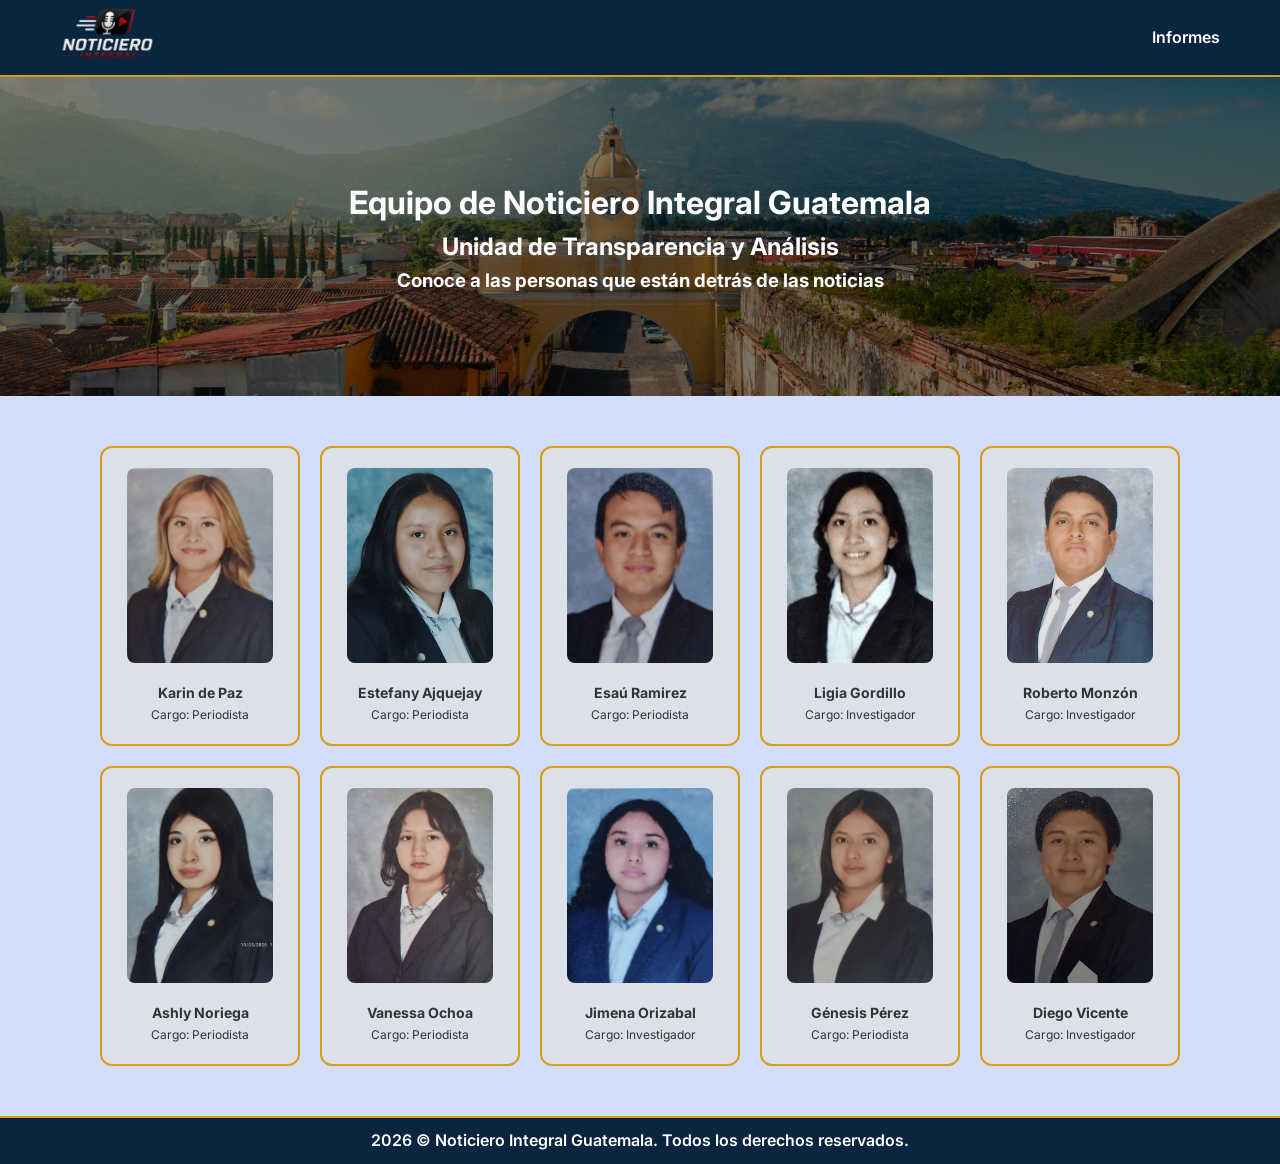
==== commit 3ae3524e: "release: final project deployment with completed interface and content" ====
--- a/pages/equipo.html
+++ b/pages/equipo.html
@@ -59,16 +59,16 @@
 
                         <img src = "../assets/img/photos/karin_img.webp" alt = "Foto de perfil"><br>
                         <h3>Karin de Paz</h3>
-                        <p>Cargo: Investigador</p>
-
-                    </div>
-
-                    <!-- BACK -->
-                    <div class = "card-back">
-
-                        <h3>Información</h3>
-                        <p>Especialista en análisis e investigación del caso.</p>
-                        <a href = "perfil.html">Ver perfil</a>
+                        <p>Cargo: Periodista</p>
+
+                    </div>
+
+                    <!-- BACK -->
+                    <div class = "card-back">
+
+                        <h3>Información</h3>
+                        <p>Especialista en análisis e investigación del caso.</p>
+                        <a href="perfil.html?id=karin">Ver perfil</a>
 
                     </div>
 
@@ -84,16 +84,16 @@
 
                         <img src = "../assets/img/photos/estefany_img.webp" alt = "Foto de perfil"><br>
                         <h3>Estefany Ajquejay</h3>
-                        <p>Cargo: Investigador</p>
-
-                    </div>
-
-                    <!-- BACK -->
-                    <div class = "card-back">
-
-                        <h3>Información</h3>
-                        <p>Especialista en análisis e investigación del caso.</p>
-                        <a href = "perfil.html">Ver perfil</a>
+                        <p>Cargo: Periodista</p>
+
+                    </div>
+
+                    <!-- BACK -->
+                    <div class = "card-back">
+
+                        <h3>Información</h3>
+                        <p>Especialista en análisis e investigación del caso.</p>
+                        <a href = "perfil.html?id=estefany">Ver perfil</a>
 
                     </div>
 
@@ -109,16 +109,16 @@
 
                         <img src = "../assets/img/photos/esau_img.webp" alt = "Foto de perfil"><br>
                         <h3>Esaú Ramirez</h3>
-                        <p>Cargo: Investigador</p>
-
-                    </div>
-
-                    <!-- BACK -->
-                    <div class = "card-back">
-
-                        <h3>Información</h3>
-                        <p>Especialista en análisis e investigación del caso.</p>
-                        <a href = "perfil.html">Ver perfil</a>
+                        <p>Cargo: Periodista</p>
+
+                    </div>
+
+                    <!-- BACK -->
+                    <div class = "card-back">
+
+                        <h3>Información</h3>
+                        <p>Especialista en análisis e investigación del caso.</p>
+                        <a href = "perfil.html?id=esau">Ver perfil</a>
 
                     </div>
 
@@ -143,7 +143,7 @@
 
                         <h3>Información</h3>
                         <p>Especialista en análisis e investigación del caso.</p>
-                        <a href = "perfil.html">Ver perfil</a>
+                        <a href = "perfil.html?id=ligia">Ver perfil</a>
 
                     </div>
 
@@ -168,7 +168,7 @@
 
                         <h3>Información</h3>
                         <p>Especialista en análisis e investigación del caso.</p>
-                        <a href = "perfil.html">Ver perfil</a>
+                        <a href = "perfil.html?id=roberto">Ver perfil</a>
 
                     </div>
 
@@ -184,16 +184,16 @@
 
                         <img src = "../assets/img/photos/ashly_img.webp" alt = "Foto de perfil"><br>
                         <h3>Ashly Noriega</h3>
-                        <p>Cargo: Investigador</p>
-
-                    </div>
-
-                    <!-- BACK -->
-                    <div class = "card-back">
-
-                        <h3>Información</h3>
-                        <p>Especialista en análisis e investigación del caso.</p>
-                        <a href = "perfil.html">Ver perfil</a>
+                        <p>Cargo: Periodista</p>
+
+                    </div>
+
+                    <!-- BACK -->
+                    <div class = "card-back">
+
+                        <h3>Información</h3>
+                        <p>Especialista en análisis e investigación del caso.</p>
+                        <a href = "perfil.html?id=ashly">Ver perfil</a>
 
                     </div>
 
@@ -209,16 +209,16 @@
 
                         <img src = "../assets/img/photos/vanesa_img.webp" alt = "Foto de perfil"><br>
                         <h3>Vanessa Ochoa</h3>
-                        <p>Cargo: Investigador</p>
-
-                    </div>
-
-                    <!-- BACK -->
-                    <div class = "card-back">
-
-                        <h3>Información</h3>
-                        <p>Especialista en análisis e investigación del caso.</p>
-                        <a href = "perfil.html">Ver perfil</a>
+                        <p>Cargo: Periodista</p>
+
+                    </div>
+
+                    <!-- BACK -->
+                    <div class = "card-back">
+
+                        <h3>Información</h3>
+                        <p>Especialista en análisis e investigación del caso.</p>
+                        <a href = "perfil.html?id=vanessa">Ver perfil</a>
 
                     </div>
 
@@ -243,7 +243,7 @@
 
                         <h3>Información</h3>
                         <p>Especialista en análisis e investigación del caso.</p>
-                        <a href = "perfil.html">Ver perfil</a>
+                        <a href = "perfil.html?id=jimena">Ver perfil</a>
 
                     </div>
 
@@ -259,16 +259,16 @@
 
                         <img src = "../assets/img/photos/genesis_img.webp" alt = "Foto de perfil"><br>
                         <h3>Génesis Pérez</h3>
-                        <p>Cargo: Investigador</p>
-
-                    </div>
-
-                    <!-- BACK -->
-                    <div class = "card-back">
-
-                        <h3>Información</h3>
-                        <p>Especialista en análisis e investigación del caso.</p>
-                        <a href = "perfil.html">Ver perfil</a>
+                        <p>Cargo: Periodista</p>
+
+                    </div>
+
+                    <!-- BACK -->
+                    <div class = "card-back">
+
+                        <h3>Información</h3>
+                        <p>Especialista en análisis e investigación del caso.</p>
+                        <a href = "perfil.html?id=genesis">Ver perfil</a>
 
                     </div>
 
@@ -293,7 +293,7 @@
 
                         <h3>Información</h3>
                         <p>Especialista en análisis e investigación del caso.</p>
-                        <a href = "perfil.html">Ver perfil</a>
+                        <a href = "perfil.html?id=diego">Ver perfil</a>
 
                     </div>
 
--- a/styles/layout.css
+++ b/styles/layout.css
@@ -185,6 +185,33 @@
     border-radius: 7px;
 }
 
+.info-container {
+    width: 100%;
+    display: flex;
+    align-items: center;
+    justify-content: center;
+    gap: 40px;
+    padding: 40px;
+    flex-wrap: wrap;
+}
+
+aside img {
+    width: 250px;
+    border-radius: 12px;
+    object-fit: cover;
+}
+
+.info {
+    display: flex;
+    flex-direction: column;
+    gap: 15px;
+    max-width: 500px;
+    width: 100%;
+    padding: 20px;
+    font-size: 20px;
+    color: var(--text-section);
+}
+
 @media (max-width: 900px) {
 
     nav {
